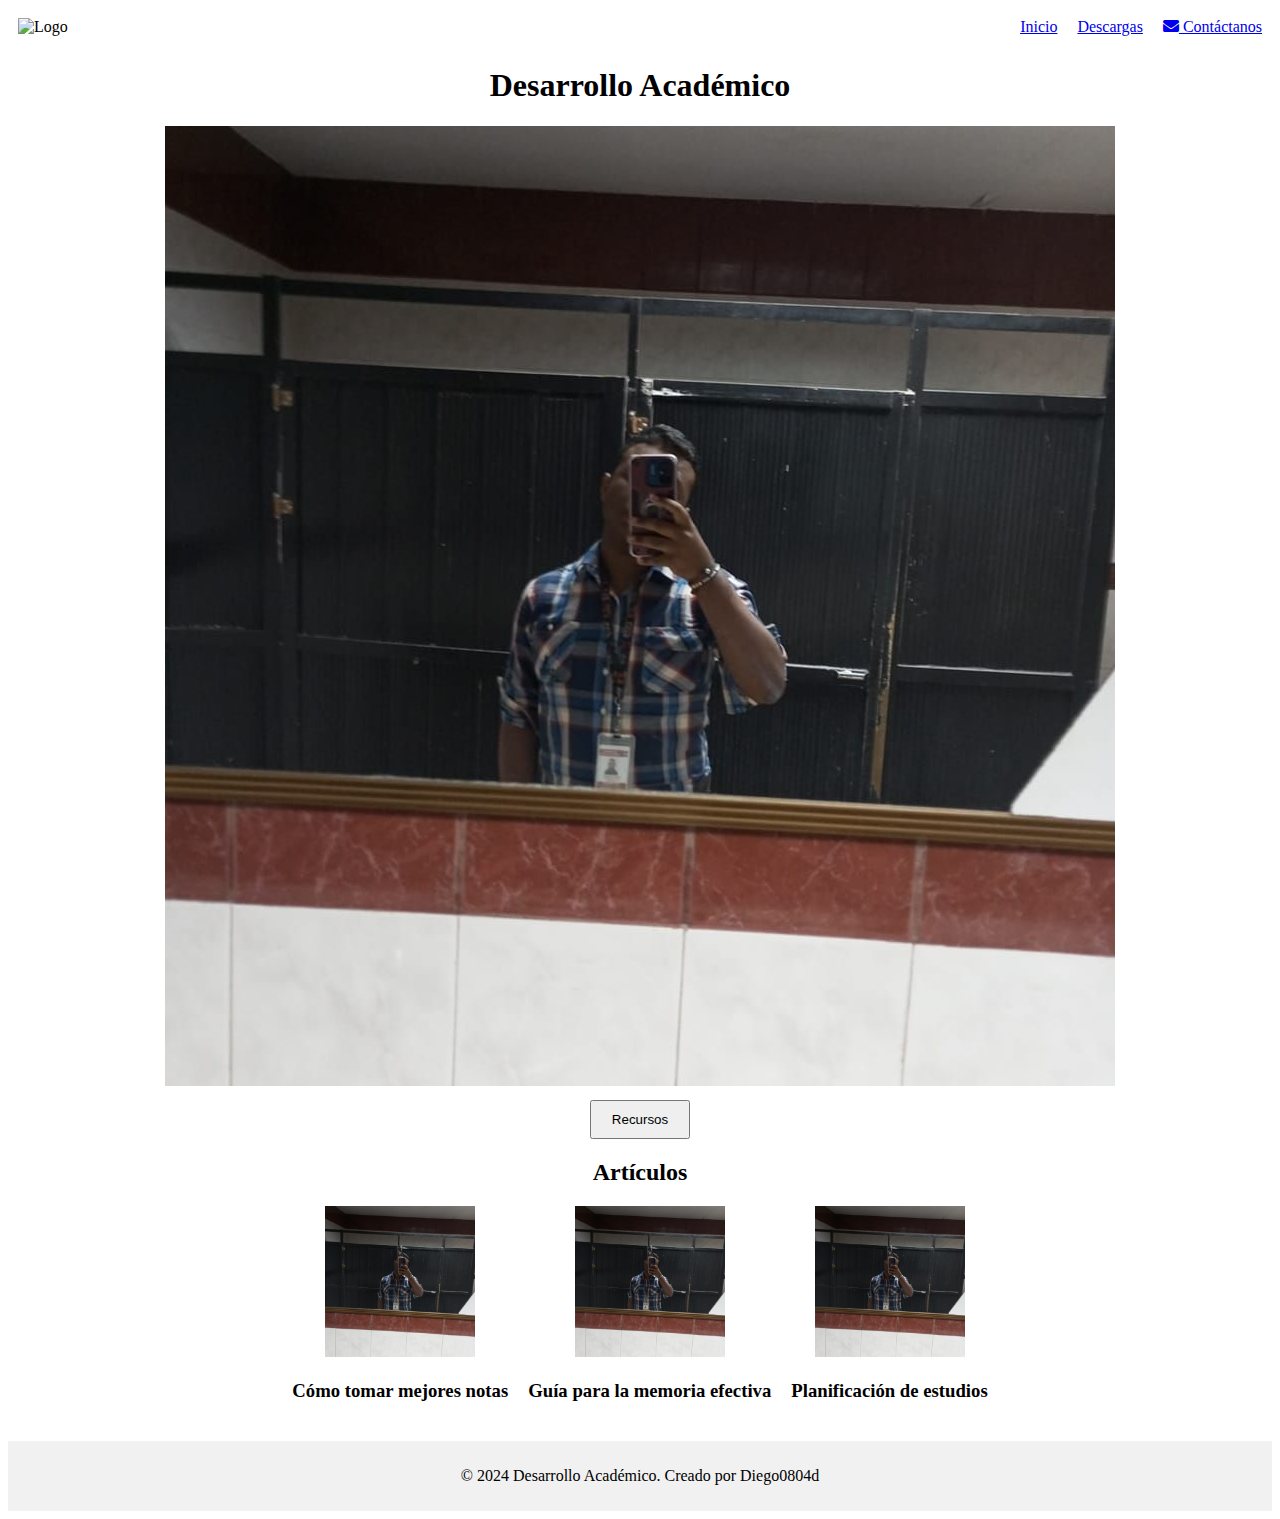
==== index.html @ 329964bf "Hola" ====
<!DOCTYPE html>
<html lang="es">
<head>
    <meta charset="UTF-8">
    <meta name="viewport" content="width=device-width, initial-scale=1.0">
    <title>Desarrollo Académico</title>
    <!-- Iconos de FontAwesome -->
    <link rel="stylesheet" href="https://cdnjs.cloudflare.com/ajax/libs/font-awesome/5.15.3/css/all.min.css">
</head>
<body>
    <!-- Header -->
    <header>
        <div style="display: flex; justify-content: space-between; align-items: center; padding: 10px;">
            <!-- Logo -->
            <div>
                <img src="assets/img/logo.png" alt="Logo" style="height: 50px;">
            </div>
            <!-- Menú -->
            <nav>
                <ul style="list-style: none; display: flex; gap: 20px; margin: 0; padding: 0;">
                    <li><a href="index.html">Inicio</a></li>
                    <li><a href="descargas.html">Descargas</a></li>
                    <li><a href="#"><i class="fas fa-envelope"></i> Contáctanos</a></li>
                </ul>
            </nav>
        </div>
    </header>

    <!-- Main content -->
    <main>
        <!-- Título principal -->
        <h1 style="text-align: center;">Desarrollo Académico</h1>

        <!-- Imagen central con botón -->
        <div style="text-align: center; margin: 20px 0;">
            <img src="assets/img/estudiantes.jpg" alt="Estudiantes" style="max-width: 100%; height: auto;">
            <div style="margin-top: 10px;">
                <a href="descargas.html">
                    <button style="padding: 10px 20px;">Recursos</button>
                </a>
            </div>
        </div>

        <!-- Subtítulo Artículos -->
        <h2 style="text-align: center;">Artículos</h2>

        <!-- Carrusel de artículos -->
        <section style="display: flex; justify-content: center; gap: 20px; margin: 20px 0;">
            <div style="text-align: center;">
                <a href="#"><img src="assets/img/articulo1.jpg" alt="Artículo 1" style="width: 150px; height: auto;"></a>
                <h3>Cómo tomar mejores notas</h3>
            </div>
            <div style="text-align: center;">
                <a href="#"><img src="assets/img/articulo2.jpg" alt="Artículo 2" style="width: 150px; height: auto;"></a>
                <h3>Guía para la memoria efectiva</h3>
            </div>
            <div style="text-align: center;">
                <a href="#"><img src="assets/img/articulo3.jpg" alt="Artículo 3" style="width: 150px; height: auto;"></a>
                <h3>Planificación de estudios</h3>
            </div>
        </section>
    </main>

    <!-- Pie de página -->
    <footer style="text-align: center; padding: 10px; background-color: #f1f1f1;">
        <p>&copy; 2024 Desarrollo Académico. Creado por Diego0804d</p>
    </footer>
</body>
</html>
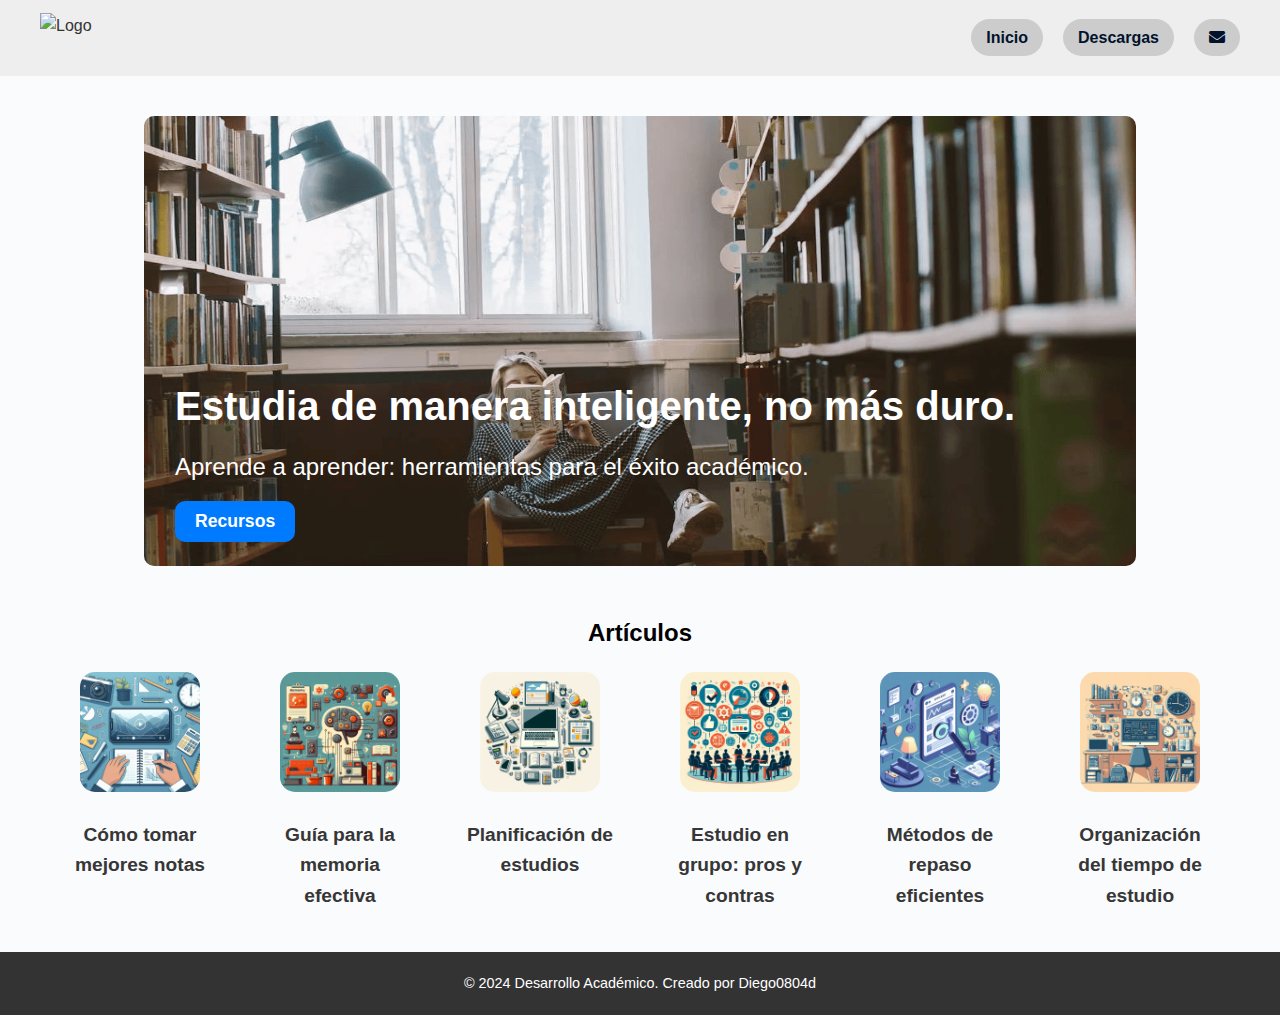
==== commit 32ea7974: "Segundo" ====
--- a/index.html
+++ b/index.html
@@ -6,63 +6,74 @@
     <title>Desarrollo Académico</title>
     <!-- Iconos de FontAwesome -->
     <link rel="stylesheet" href="https://cdnjs.cloudflare.com/ajax/libs/font-awesome/5.15.3/css/all.min.css">
+    <link rel="stylesheet" href="css/styles.css">
 </head>
 <body>
     <!-- Header -->
     <header>
-        <div style="display: flex; justify-content: space-between; align-items: center; padding: 10px;">
-            <!-- Logo -->
-            <div>
-                <img src="assets/img/logo.png" alt="Logo" style="height: 50px;">
+        <div class="header-container">
+            <div class="logo">
+                <img src="assets/img/logo.png" alt="Logo">
             </div>
-            <!-- Menú -->
             <nav>
-                <ul style="list-style: none; display: flex; gap: 20px; margin: 0; padding: 0;">
-                    <li><a href="index.html">Inicio</a></li>
-                    <li><a href="descargas.html">Descargas</a></li>
-                    <li><a href="#"><i class="fas fa-envelope"></i> Contáctanos</a></li>
+                <ul>
+                    <li><a href="index.html" class="nav-button">Inicio</a></li>
+                    <li><a href="descargas.html" class="nav-button">Descargas</a></li>
+                    <li><a href="#" class="nav-button"><i class="fas fa-envelope"></i> </a></li>
                 </ul>
-            </nav>
+            </nav>            
         </div>
     </header>
 
     <!-- Main content -->
     <main>
-        <!-- Título principal -->
-        <h1 style="text-align: center;">Desarrollo Académico</h1>
-
-        <!-- Imagen central con botón -->
-        <div style="text-align: center; margin: 20px 0;">
-            <img src="assets/img/estudiantes.jpg" alt="Estudiantes" style="max-width: 100%; height: auto;">
-            <div style="margin-top: 10px;">
+        <!-- Imagen central con textos y botón alineados a la izquierda -->
+        <div style="position: relative; margin: 20px 0;">
+            <img src="assets/img/estudiantes.png" alt="Estudiantes" style="width: 80%; height: 450px; border-radius: 10px;">
+            <!-- Textos y botón dentro de la imagen, alineados a la izquierda -->
+            <div class="main-text">
+                <h2 style="font-size: 2.5em;">Estudia de manera inteligente, no más duro.</h2>
+                <p style="font-size: 1.5em; text-align: left;">Aprende a aprender: herramientas para el éxito académico.</p>
                 <a href="descargas.html">
-                    <button style="padding: 10px 20px;">Recursos</button>
+                    <button class="blue-button">Recursos</button>
                 </a>
             </div>
         </div>
 
         <!-- Subtítulo Artículos -->
-        <h2 style="text-align: center;">Artículos</h2>
+        <h2 style="text-align: center; color: black;">Artículos</h2>
 
         <!-- Carrusel de artículos -->
-        <section style="display: flex; justify-content: center; gap: 20px; margin: 20px 0;">
+        <section style="display: flex; justify-content: center; gap: 50px; margin: 20px 0;">
             <div style="text-align: center;">
-                <a href="#"><img src="assets/img/articulo1.jpg" alt="Artículo 1" style="width: 150px; height: auto;"></a>
+                <a href="https://www.youtube.com/watch?v=2iGNEak6PE4&t=685s"><img src="assets/img/articulo1.jpg" alt="Artículo 1" class="rounded-img"></a>
                 <h3>Cómo tomar mejores notas</h3>
             </div>
             <div style="text-align: center;">
-                <a href="#"><img src="assets/img/articulo2.jpg" alt="Artículo 2" style="width: 150px; height: auto;"></a>
+                <a href="#"><img src="assets/img/articulo2.jpg" alt="Artículo 2" class="rounded-img"></a>
                 <h3>Guía para la memoria efectiva</h3>
             </div>
             <div style="text-align: center;">
-                <a href="#"><img src="assets/img/articulo3.jpg" alt="Artículo 3" style="width: 150px; height: auto;"></a>
+                <a href="#"><img src="assets/img/articulo3.jpg" alt="Artículo 3" class="rounded-img"></a>
                 <h3>Planificación de estudios</h3>
             </div>
-        </section>
+            <div style="text-align: center;">
+                <a href="#"><img src="assets/img/articulo4.jpg" alt="Artículo 4" class="rounded-img"></a>
+                <h3>Estudio en grupo: pros y contras</h3>
+            </div>
+            <div style="text-align: center;">
+                <a href="#"><img src="assets/img/articulo5.jpg" alt="Artículo 5" class="rounded-img"></a>
+                <h3>Métodos de repaso eficientes</h3>
+            </div>
+            <div style="text-align: center;">
+                <a href="#"><img src="assets/img/articulo6.jpg" alt="Artículo 6" class="rounded-img"></a>
+                <h3>Organización del tiempo de estudio</h3>
+            </div>
+        </section>        
     </main>
 
     <!-- Pie de página -->
-    <footer style="text-align: center; padding: 10px; background-color: #f1f1f1;">
+    <footer>
         <p>&copy; 2024 Desarrollo Académico. Creado por Diego0804d</p>
     </footer>
 </body>
--- a/css/styles.css
+++ b/css/styles.css
@@ -0,0 +1,237 @@
+/* =======================
+   General Styles
+   ======================= */
+   * {
+    margin: 0;
+    padding: 0;
+    box-sizing: border-box;
+}
+
+body {
+    font-family: Arial, sans-serif;
+    background-color: #fafbfd;
+    color: #333;
+    line-height: 1.6;
+}
+
+a {
+    text-decoration: none;
+    color: #333;
+}
+
+ul {
+    list-style: none;
+}
+
+/* Header - Navegación */
+header {
+    background-color: #eeeeee;
+    color: #333;
+    padding: 10px 20px;
+    width: 100%;
+    border-style: solid;
+    border-color: #eeeeee;
+}
+
+.header-container {
+    display: flex;
+    justify-content: space-between; /* Distribuye el espacio entre el logo y la navegación */
+    align-items: center;
+    max-width: 1200px; /* O el ancho máximo que prefieras */
+    margin: 0 auto;
+}
+
+.logo {
+    display: flex;
+    align-items: center;
+}
+
+.logo img {
+    height: 50px;
+}
+
+header nav {
+    margin-left: auto; /* Empuja la navegación hacia la derecha */
+}
+
+header nav ul {
+    display: flex;
+    gap: 20px;
+    align-items: center;
+}
+
+header nav ul li a {
+    padding: 10px 15px;
+    border-radius: 20px;
+    background-color: #ccc;
+    color: #01122c;
+    font-weight: bold;
+    transition: background-color 0.3s ease; /* Añade una transición suave al hover */
+}
+
+header nav ul li a:hover {
+    background-color: #aaa;
+}
+
+/* =======================
+   Main Section - Home
+   ======================= */
+main {
+    padding: 20px;
+    text-align: center;
+}
+
+main img {
+    max-width: 80%;
+    height: auto;
+    margin-bottom: 20px;
+    border-radius: 15px;
+    position: relative;
+}
+
+/* Alineación de los textos y botones dentro de la imagen */
+.main-text {
+    position: absolute;
+    bottom: 20px; /* Coloca el contenedor principal cerca de la parte inferior */
+    left: 155px; /* Alineado al margen izquierdo */
+    color: white;
+    text-align: left;
+    width: calc(80% - 40px); /* Ajusta el ancho para seguir el tamaño de la imagen */
+    height: 200px;
+}
+
+.main-text h2 {
+    font-size: 2.5em;
+    margin-bottom: 10px;
+}
+
+.main-text p {
+    font-size: 1.5em;
+    margin-bottom: 15px;
+}
+
+.blue-button {
+    padding: 10px 20px;
+    background-color: #007bff;
+    color: white;
+    border: none;
+    border-radius: 10px;
+    font-size: 1.1em;
+    font-weight: bold;
+    cursor: pointer;
+}
+
+.blue-button:hover {
+    background-color: #0056b3;
+}
+
+
+/* =======================
+   Articles Section - Home
+   ======================= */
+section {
+    display: flex;
+    justify-content: flex-start;
+    gap: 20px;
+    margin-left: 10%;
+    margin-top: -100px;
+}
+
+section div {
+    text-align: center;
+    width: 150px;
+}
+
+section div img {
+    width: 100%;
+    height: auto;
+    border-radius: 15px;
+    margin-bottom: 10px;
+}
+
+section div h3 {
+    font-size: 1.2em;
+    margin-top: 10px;
+    color: #363636;
+}
+
+
+/* =======================
+   Footer
+   ======================= */
+footer {
+    background-color: #333;
+    color: #fff;
+    padding: 20px 0;
+    text-align: center;
+    position: relative;
+    bottom: 0;
+    width: 100%;
+}
+
+footer p {
+    margin: 0;
+    font-size: 0.9em;
+}
+
+/* =======================
+   Estilos para Sección de Descargas f9f9f9
+   ======================= */
+
+   .download-section {
+    display: flex;
+    flex-direction: column;
+    align-items: left;
+    gap: 20px;
+}
+
+.download-item {
+    display: flex;
+    align-items: center;
+    justify-content: space-between;
+    width: 90%;
+    padding: 20px;
+    background-color: #f0f0f0;
+    border-radius: 10px;
+    box-shadow: 0 4px 8px rgba(0, 0, 0, 0.1);
+}
+
+.download-text {
+    flex: 1;
+    text-align: left;
+}
+
+.download-text h3 {
+    font-size: 1.5em;
+    font-weight: bold;
+    color: #242323;
+    margin-bottom: 10px;
+}
+
+.download-text p {
+    color: #464545;
+    margin-bottom: 20px;
+}
+
+.download-button {
+    padding: 10px 20px;
+    background-color: #ffffff;
+    color: #007bff;
+    border: solid;
+    border-radius: 10px;
+    font-size: 1em;
+    font-weight: bold;
+    cursor: pointer;
+}
+
+.download-button:hover {
+    background-color: #007bff;
+    color: #f4f4f4;
+}
+
+.download-image {
+    width: 150px;
+    height: auto;
+    border-radius: 10px;
+    margin-left: 20px; /* Espacio entre texto y imagen */
+}
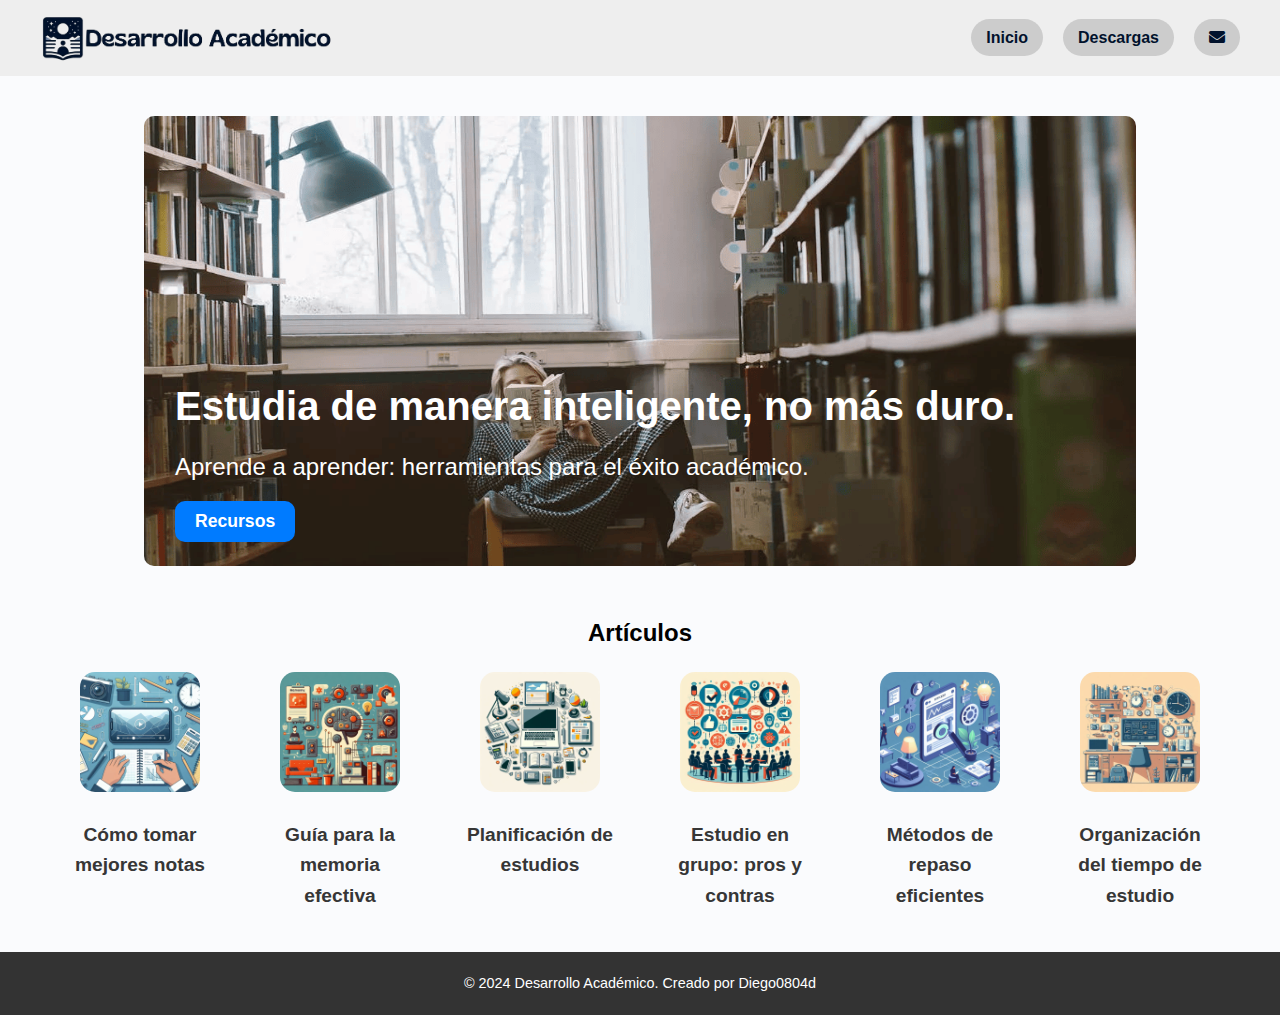
==== commit 6fcceb67: "Update index.html" ====
--- a/index.html
+++ b/index.html
@@ -13,7 +13,7 @@
     <header>
         <div class="header-container">
             <div class="logo">
-                <img src="assets/img/logo.png" alt="Logo">
+                <img src="assets/img/Logo.png" alt="Logo">
             </div>
             <nav>
                 <ul>
@@ -30,7 +30,8 @@
         <!-- Imagen central con textos y botón alineados a la izquierda -->
         <div style="position: relative; margin: 20px 0;">
             <img src="assets/img/estudiantes.png" alt="Estudiantes" style="width: 80%; height: 450px; border-radius: 10px;">
-            <!-- Textos y botón dentro de la imagen, alineados a la izquierda -->
+            
+            <!-- texto dentro de iamgen -->
             <div class="main-text">
                 <h2 style="font-size: 2.5em;">Estudia de manera inteligente, no más duro.</h2>
                 <p style="font-size: 1.5em; text-align: left;">Aprende a aprender: herramientas para el éxito académico.</p>
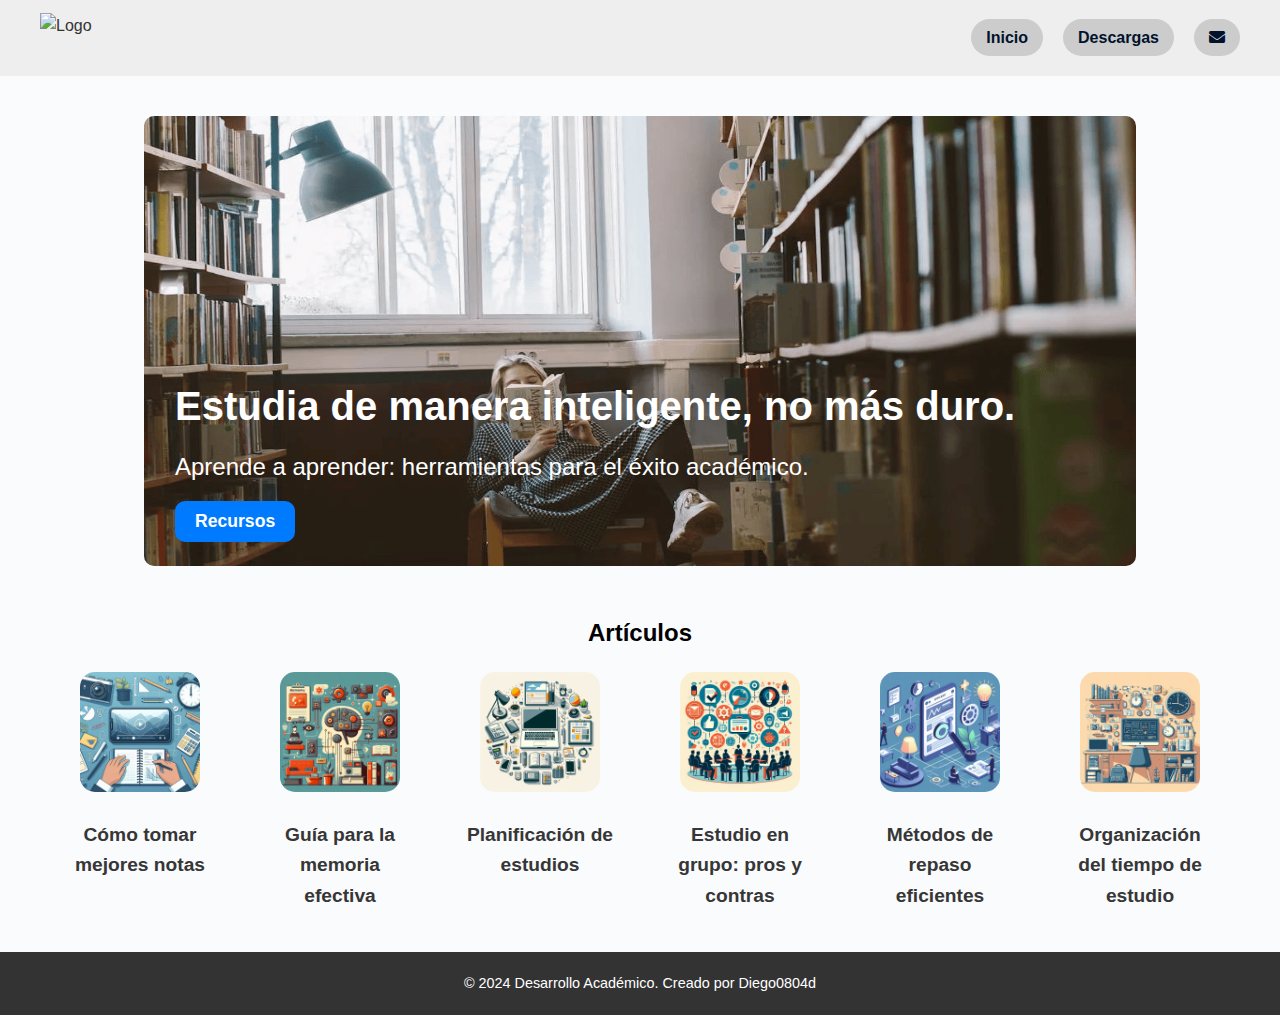
==== commit 933f922e: "Update index.html" ====
--- a/index.html
+++ b/index.html
@@ -13,7 +13,7 @@
     <header>
         <div class="header-container">
             <div class="logo">
-                <img src="assets/img/Logo.png" alt="Logo">
+                <img src="assets/img/LogoIntento.jpg" alt="Logo">
             </div>
             <nav>
                 <ul>
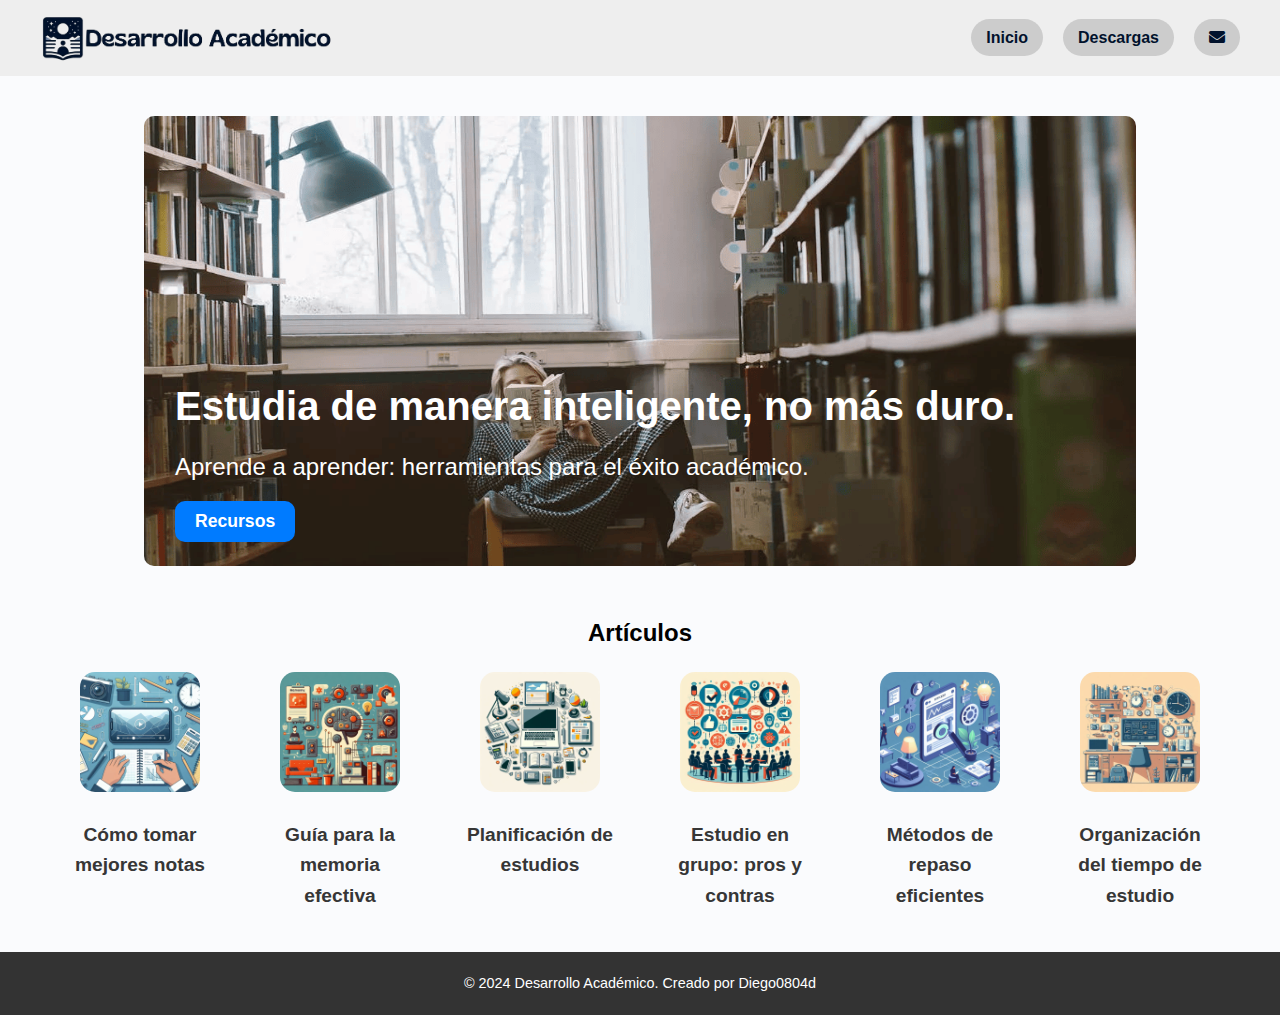
==== commit 79b4da98: "Update index.html" ====
--- a/index.html
+++ b/index.html
@@ -13,7 +13,7 @@
     <header>
         <div class="header-container">
             <div class="logo">
-                <img src="assets/img/LogoIntento.jpg" alt="Logo">
+                <img src="assets/img/Logo.png" alt="Logo">
             </div>
             <nav>
                 <ul>
